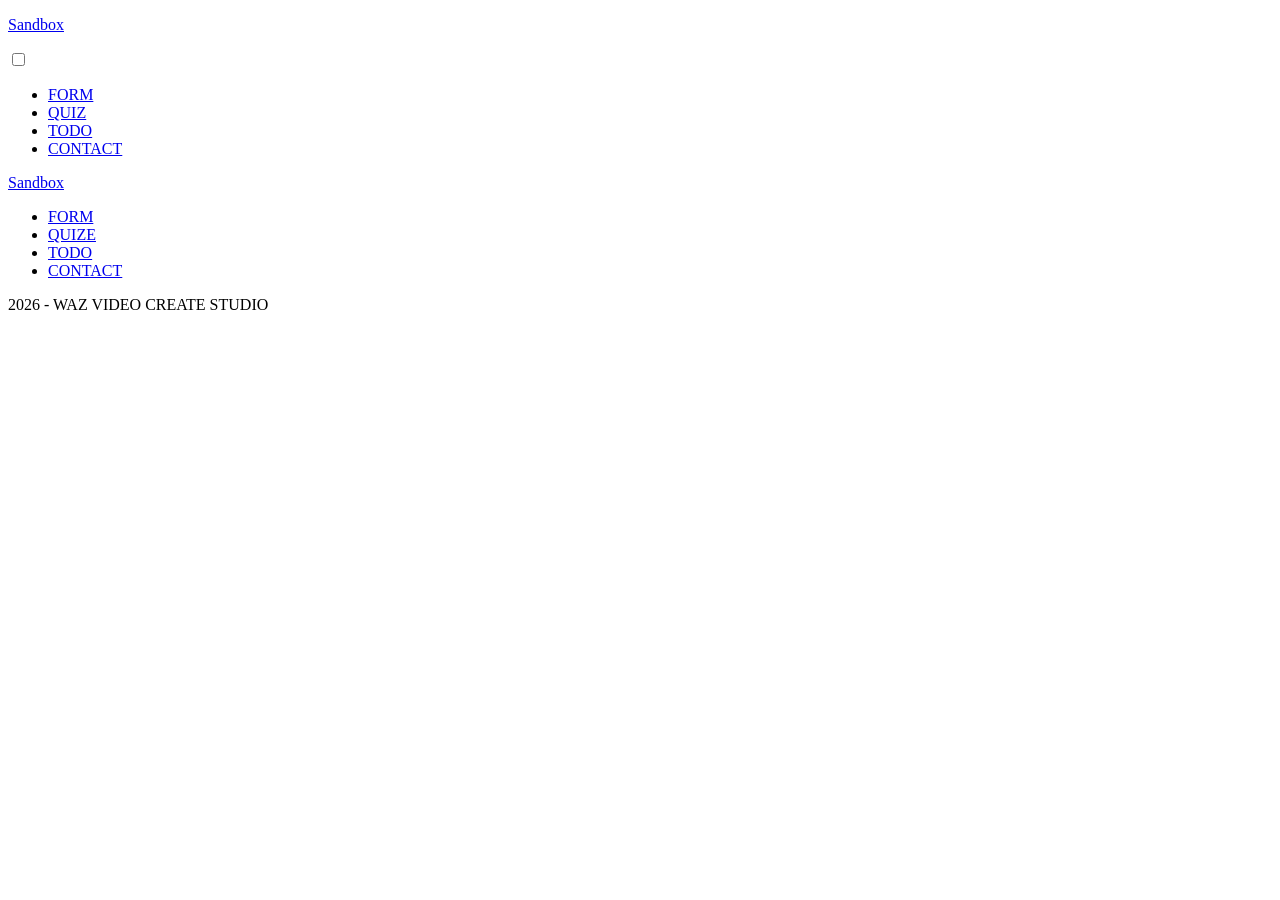
==== contact.html @ c67c0742 "htmlファイルを作成" ====
<!DOCTYPE html>
<html lang="en">
<head>
    <meta charset="UTF-8">
    <link rel="icon" href="./assets/images/favicon.svg">
    <meta name="viewport" content="width=device-width, initial-scale=1.0">
    <link rel="stylesheet" href="./assets/css/contact.css">
    <title>sandbox | CONTACT</title>
</head>
<body>
    <div id="header"></div>
    <main>
    </main>
    <div id="footer"></div>
    <script src="assets/js/fetch.js"></script>
</body>
</html>
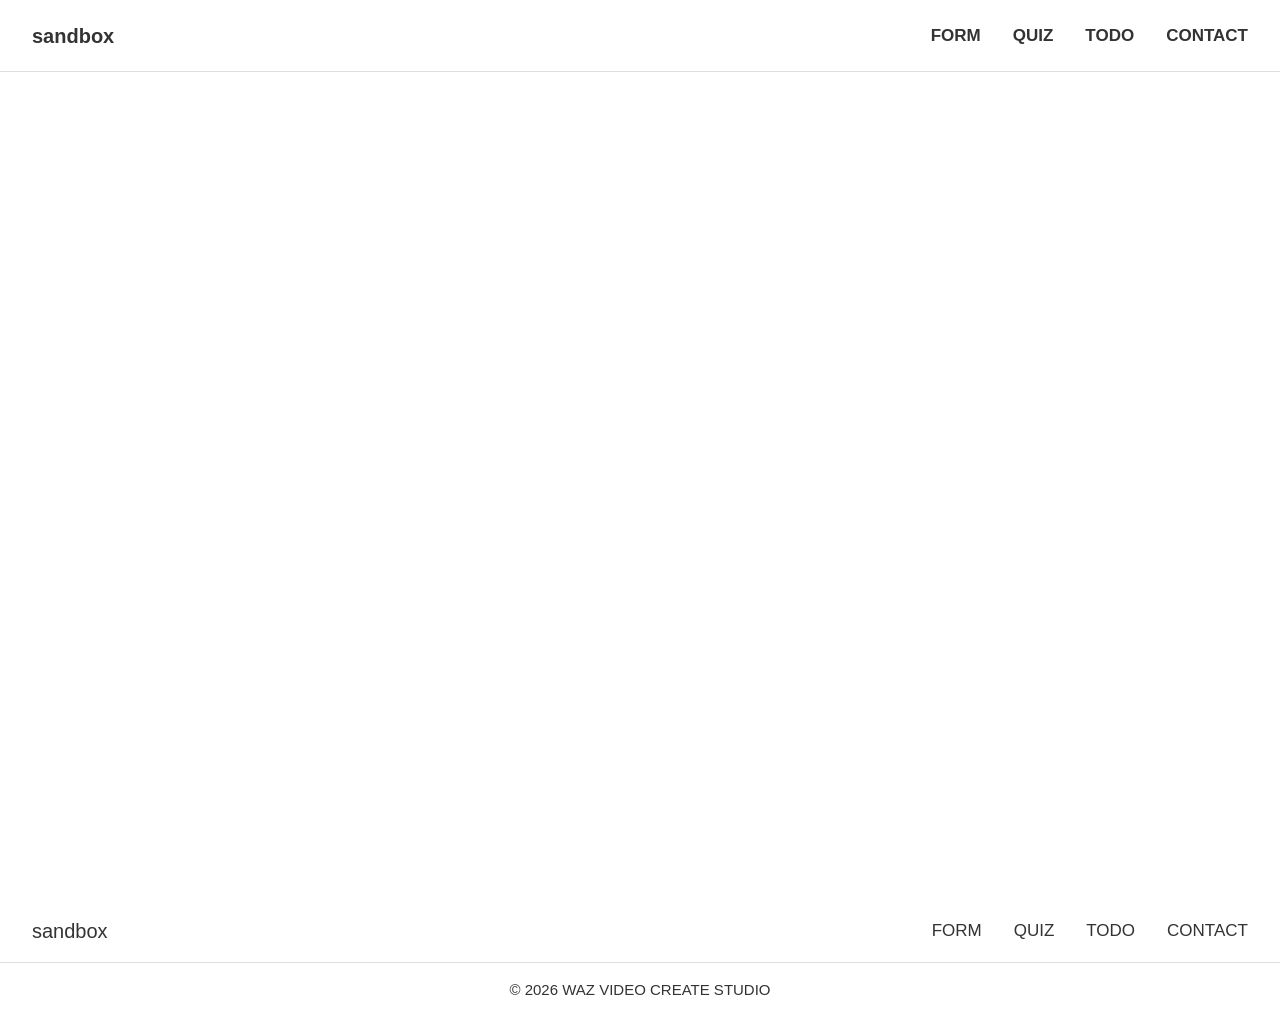
==== commit ac7fda56: "bodyにclass="fade"を追加 headにscriptタグを追加した" ====
--- a/contact.html
+++ b/contact.html
@@ -6,8 +6,14 @@
     <meta name="viewport" content="width=device-width, initial-scale=1.0">
     <link rel="stylesheet" href="./assets/css/contact.css">
     <title>sandbox | CONTACT</title>
+    <script>
+        window.addEventListener('load', () => {
+            document.body.classList.add('is-show');
+        });
+    </script>
 </head>
-<body>
+
+<body class="fade">
     <div id="header"></div>
     <main>
     </main>
--- a/assets/css/contact.css
+++ b/assets/css/contact.css
@@ -0,0 +1,5 @@
+@charset "utf-8";
+
+@import url(base.css);
+@import url(header.css);
+@import url(footer.css);
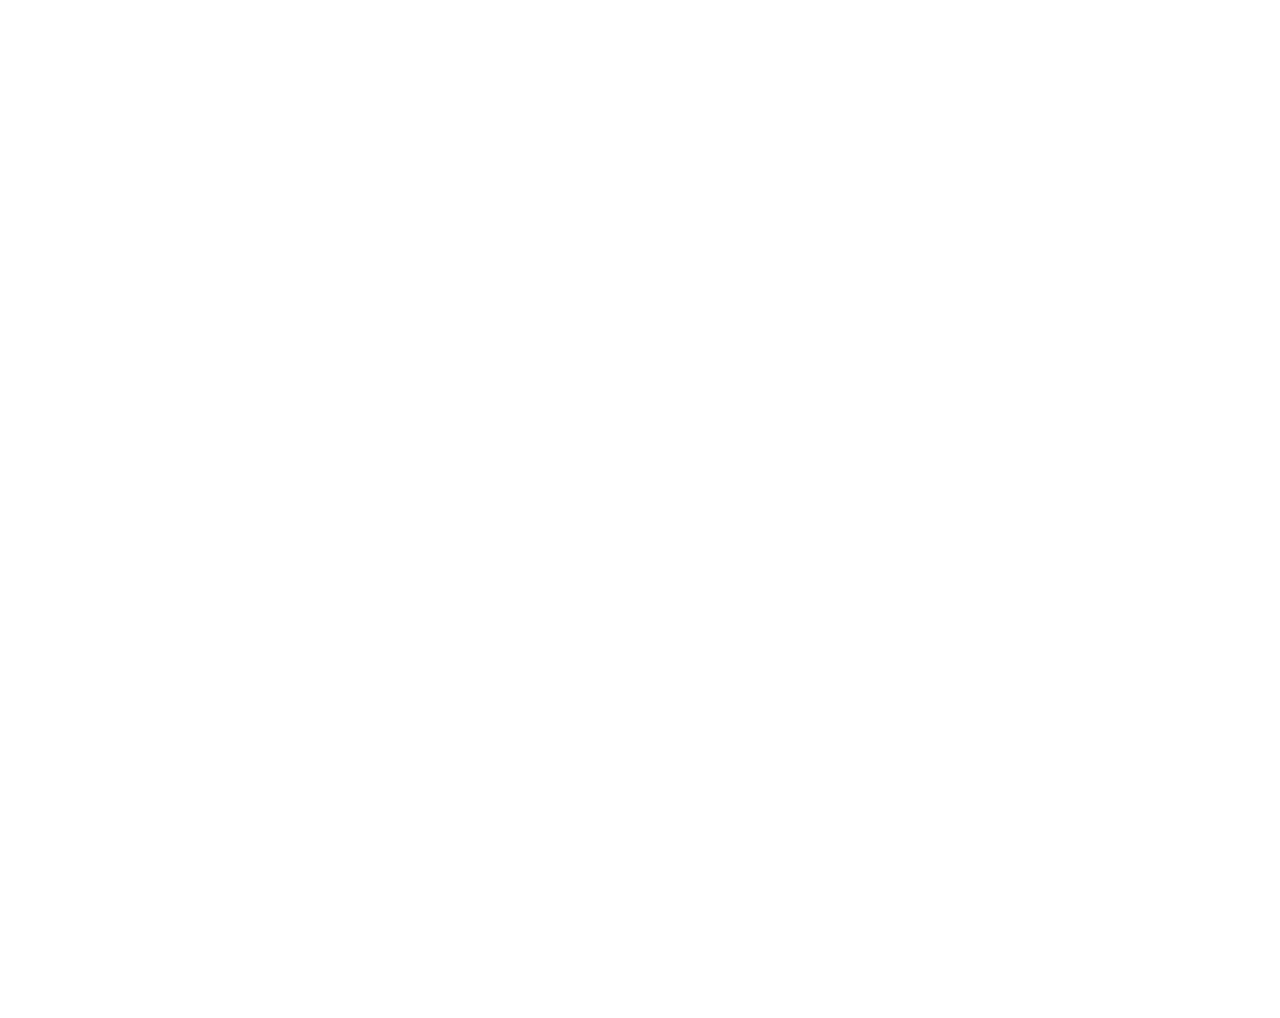
==== commit c8e42458: "headのscriptを削除 bodyの閉じタグ直前にfade.jsを追加" ====
--- a/contact.html
+++ b/contact.html
@@ -6,11 +6,6 @@
     <meta name="viewport" content="width=device-width, initial-scale=1.0">
     <link rel="stylesheet" href="./assets/css/contact.css">
     <title>sandbox | CONTACT</title>
-    <script>
-        window.addEventListener('load', () => {
-            document.body.classList.add('is-show');
-        });
-    </script>
 </head>
 
 <body class="fade">
@@ -18,6 +13,7 @@
     <main>
     </main>
     <div id="footer"></div>
+    <script src="assets/js/fade.js"></script>
     <script src="assets/js/fetch.js"></script>
 </body>
 </html>
--- a/assets/css/contact.css
+++ b/assets/css/contact.css
@@ -2,4 +2,15 @@
 
 @import url(base.css);
 @import url(header.css);
-@import url(footer.css);+@import url(footer.css);
+
+.fade {
+    opacity: 0;
+    transform: translateY(-20px);
+    transition: opacity 1.2s ease, transform 1.2s ease;
+}
+
+.fade.is-show {
+    opacity: 1;
+    transform: translateY(0);
+}
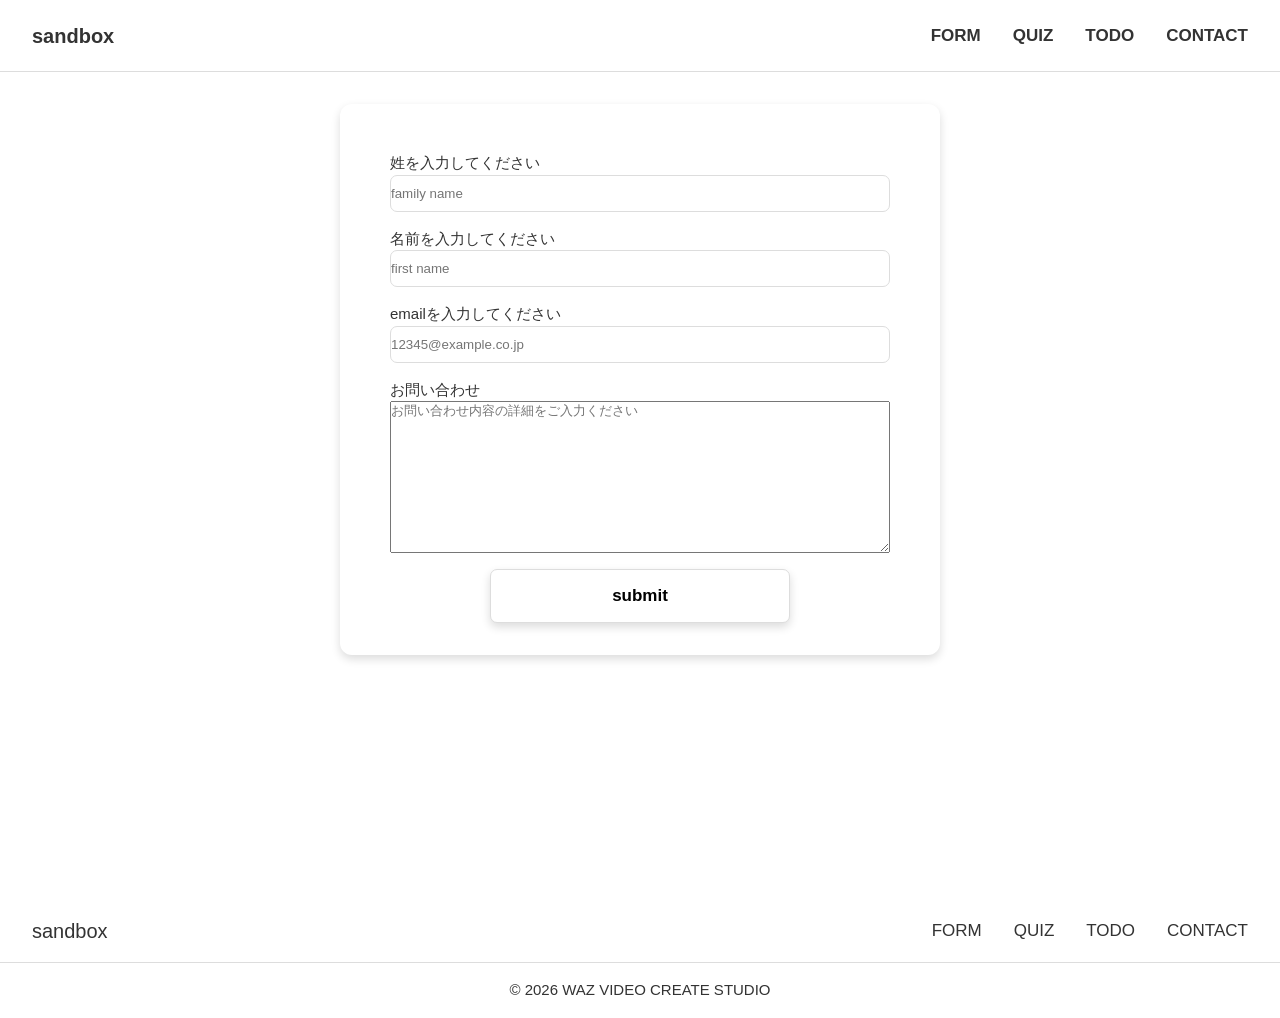
==== commit 08c4609d: "form関連ののタグを追加" ====
--- a/contact.html
+++ b/contact.html
@@ -11,6 +11,29 @@
 <body class="fade">
     <div id="header"></div>
     <main>
+        <form action="" method="POST">
+            <div class="form-table">
+                <div class="name-block">
+                    <div class="field-name">
+                        <label for="family-name">姓を入力してください</label>
+                        <input class="input" type="text" name="family-name" id="family-name" placeholder="family name" autocomplete="family-name">
+                    </div>
+                    <div class="field-name">
+                        <label for="first-name">名前を入力してください</label>
+                        <input class="input" type="text" name="first-name" id="first-name" placeholder="first name" autocomplete="first-name">
+                    </div>
+                </div>
+                <div class="field">
+                    <label for="email">emailを入力してください</label>
+                    <input class="email" type="email" name="email" id="email" placeholder="12345@example.co.jp" autocomplete="email">
+                </div>
+                <div class="field">
+                    <label for="textarea">お問い合わせ</label>
+                    <textarea class="area" name="textarea" id="textarea" cols="30" rows="10" placeholder="お問い合わせ内容の詳細をご入力ください" autocomplete="on"></textarea >
+                </div>
+                <input class="submit" type="submit" value="submit">
+            </div>
+        </form>
     </main>
     <div id="footer"></div>
     <script src="assets/js/fade.js"></script>
--- a/assets/css/contact.css
+++ b/assets/css/contact.css
@@ -13,4 +13,85 @@
 .fade.is-show {
     opacity: 1;
     transform: translateY(0);
+}
+
+form {
+    width: 100%;
+    padding: 0 1rem;
+    text-align: left;
+}
+
+.form-table {
+    width: 100%;
+    max-width: 600px;
+    margin: 2rem auto;
+    padding: 2rem 1rem;
+    border-radius: 12px;
+    box-shadow: 0 4px 10px var(--shadow-main-color);
+}
+
+.name-block {
+    display: flex;
+    flex-direction: column;
+    margin: 0 auto;
+}
+
+.field-name,
+.field {
+    display: flex;
+    flex-direction: column;
+    width: 100%;
+    max-width: 500px;
+    margin: 0 auto;
+    padding: 1rem 0 0;
+}
+
+label {
+    width: fit-content;
+}
+
+.input,
+.email,
+area {
+    display: block;
+    padding: 10px 0;
+    border-radius: 7px;
+    border: 1px solid var(--border-color);
+}
+
+.submit {
+    background-color: var(--sub-color);
+    display: block;
+    margin: 1rem auto 0;
+    padding: 1rem;
+    width: 100%;
+    max-width: 300px;
+    border-radius: 7px;
+    border: 1px solid var(--border-color);
+    font-size: 17px;
+    font-weight: 700;
+    box-shadow: 0 4px 10px var(--shadow-main-color);
+    transform: scale(1);
+    transition: transform .3s ease, background-color .3s ease, color .3s ease, box-shadow .3s ease;
+}
+
+.submit:hover {
+    box-shadow: inset 4px 4px 10px var(--shadow-main-color);
+    background-color: var(--accent-color);
+    color: var(--sub-color);
+    transform: scale(.95);
+}
+
+label,
+.input,
+.email,
+.submit {
+    cursor: pointer;
+}
+
+.input:focus,
+.email:focus,
+.area:focus {
+    outline: none;
+    border: 2px solid var(--accent-color);
 }
